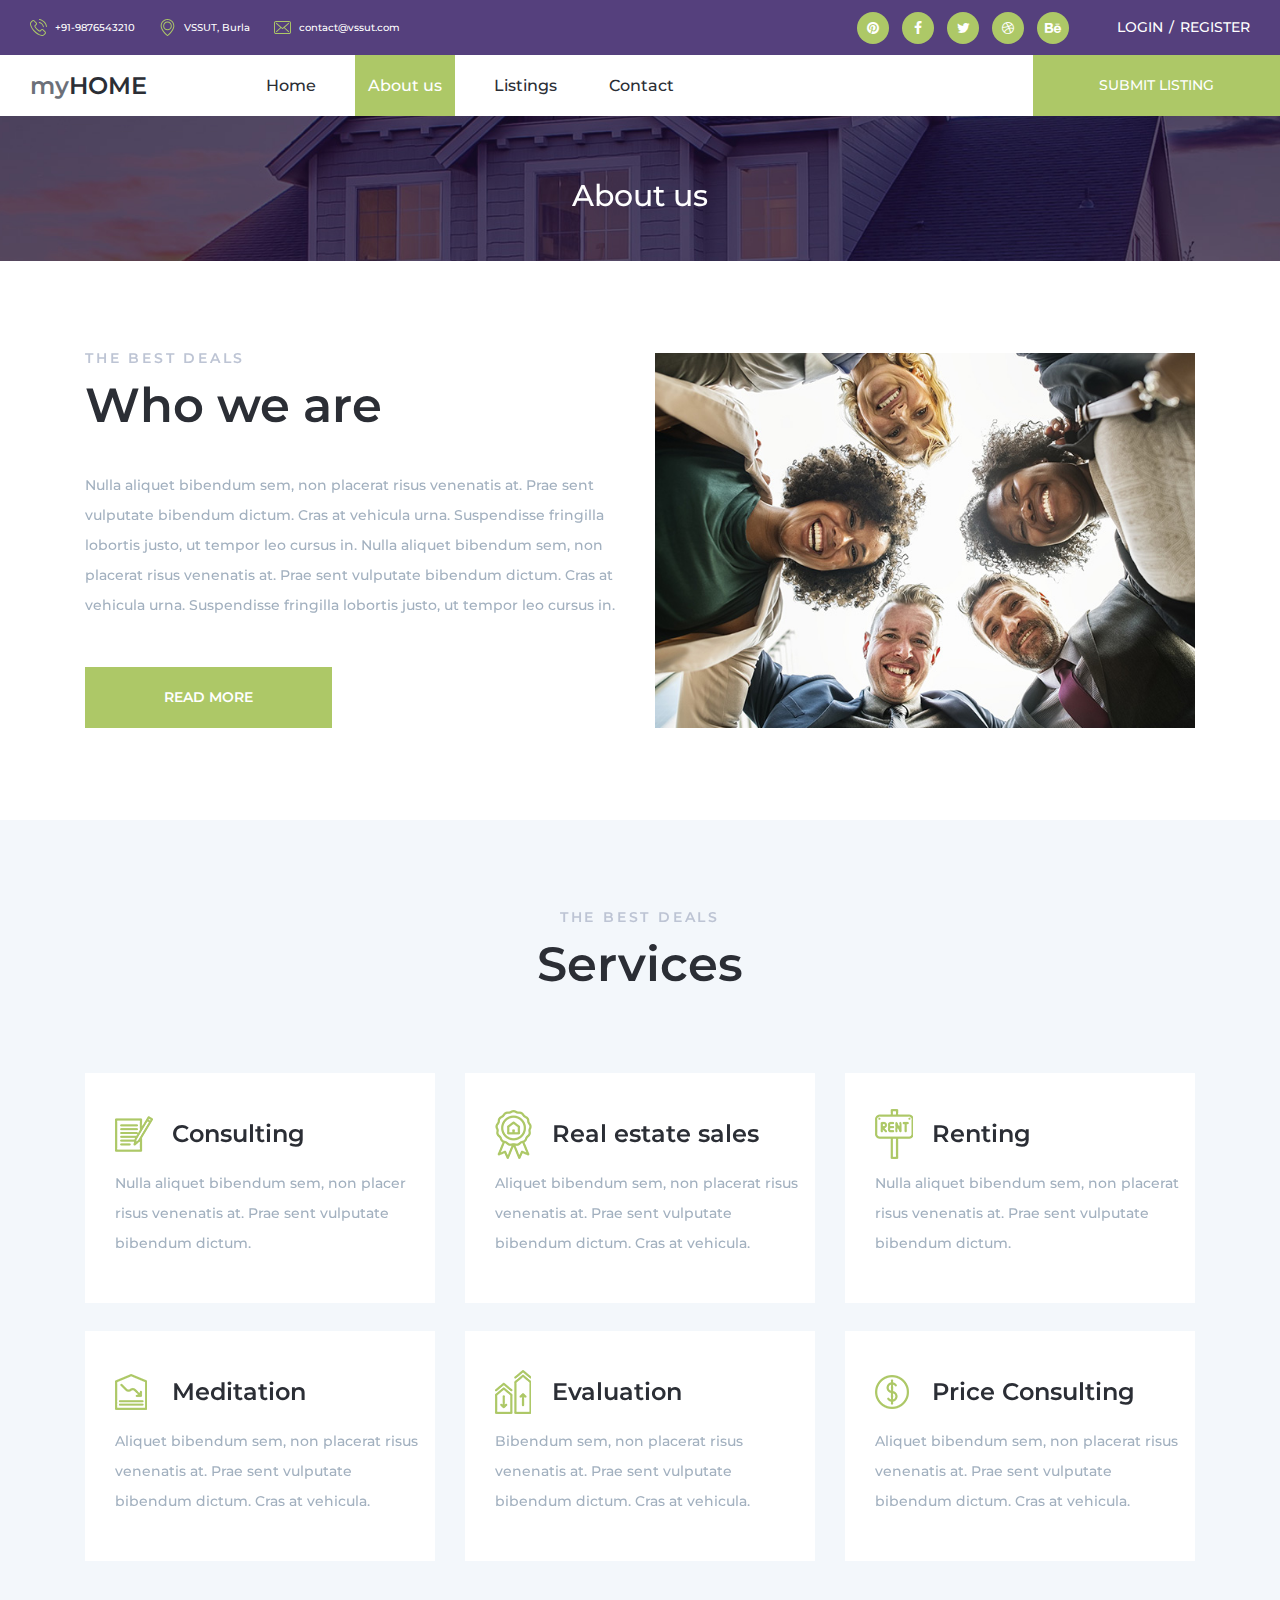
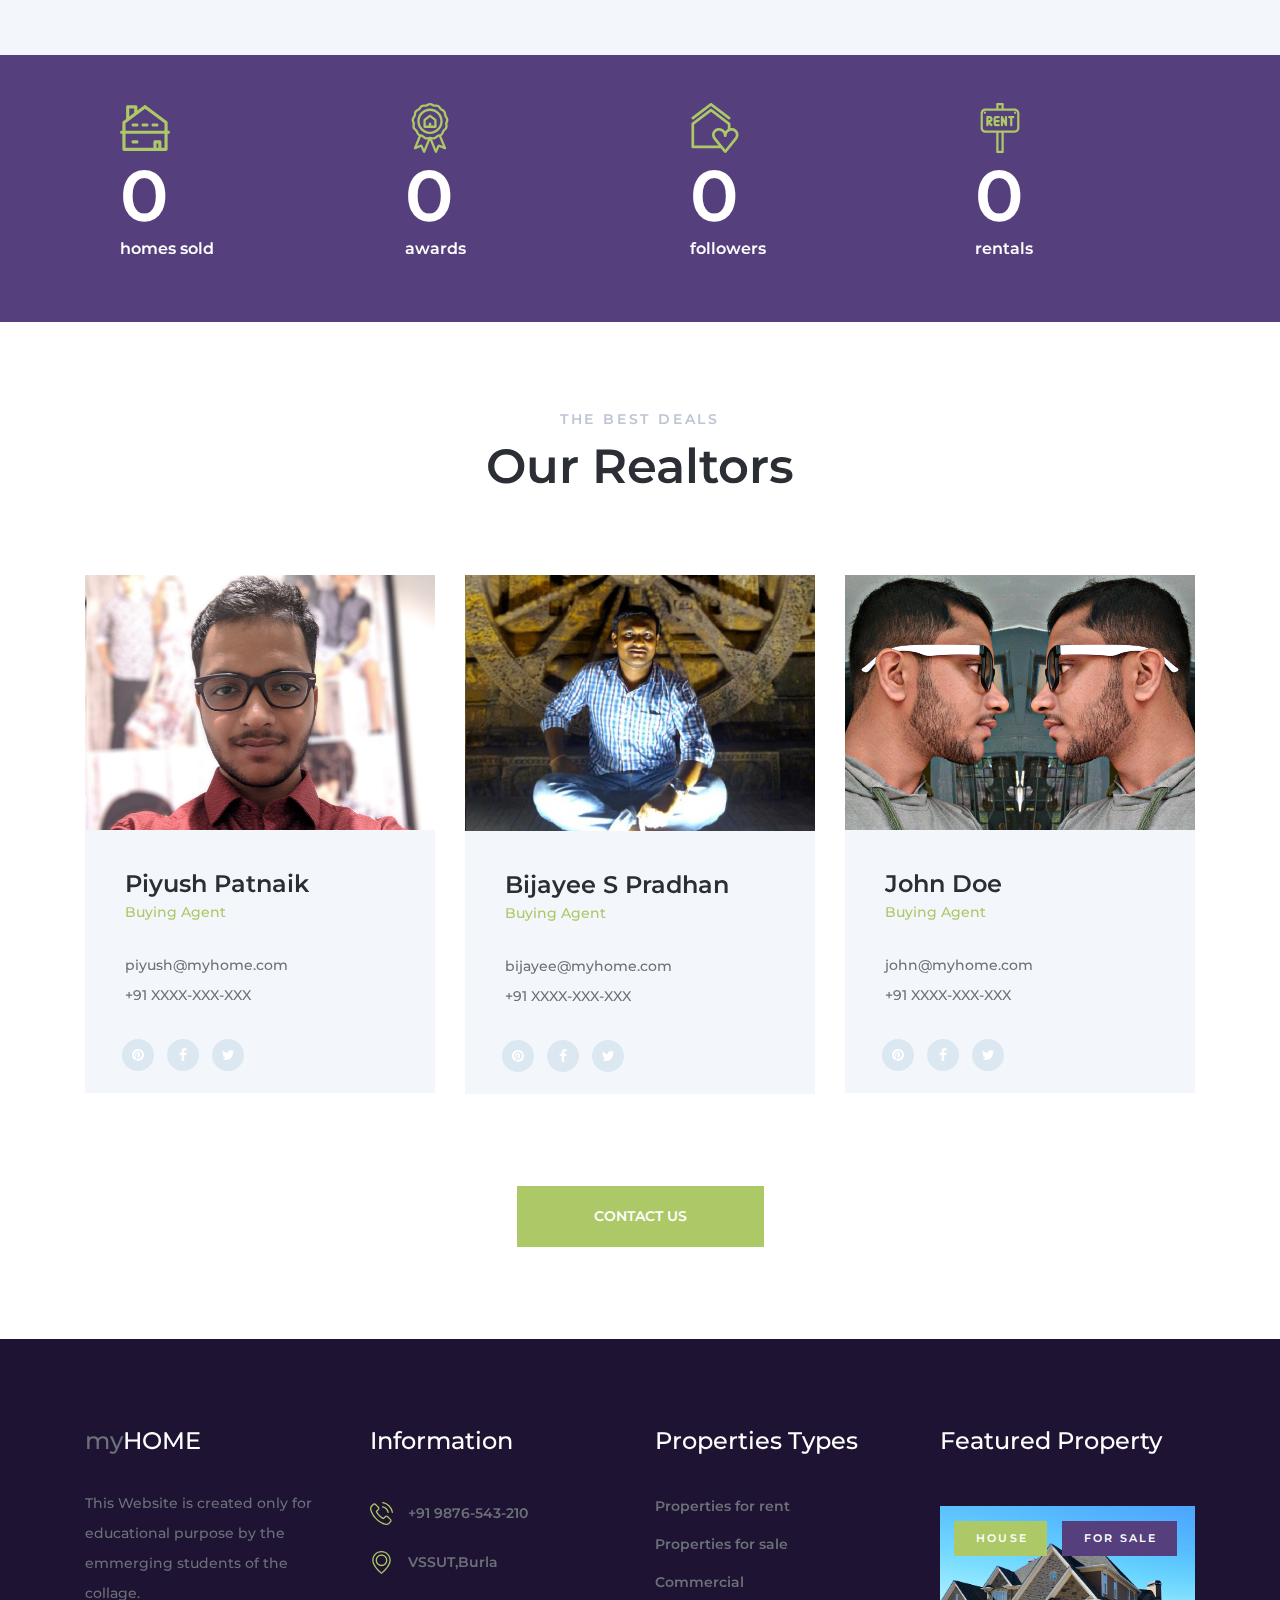
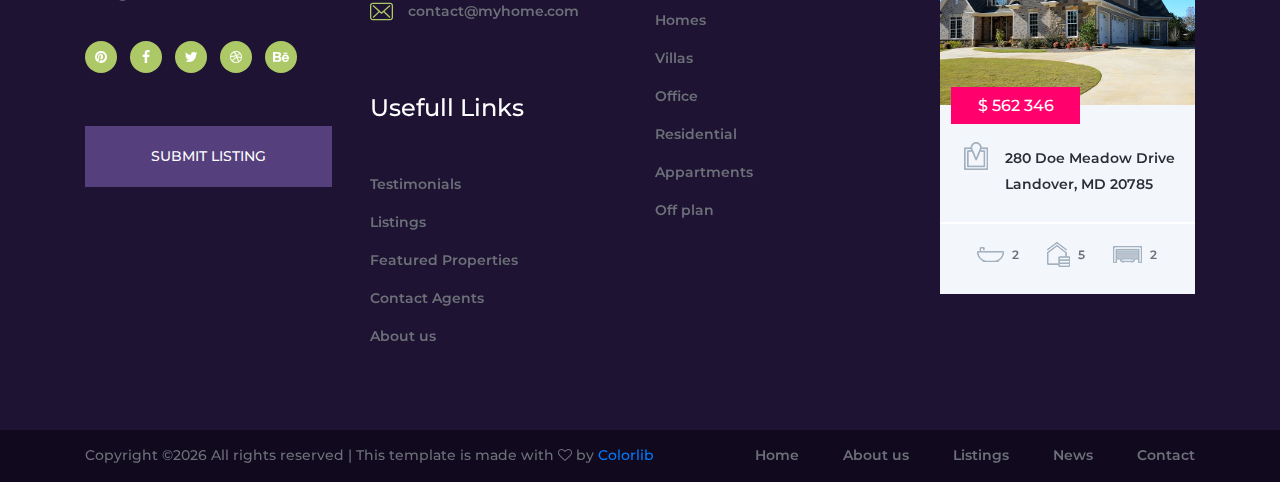
==== about.html @ 85ec7fa3 "Push" ====
<!DOCTYPE html>
<html lang="en">
<head>
<title>About us</title>
<meta charset="utf-8">
<meta http-equiv="X-UA-Compatible" content="IE=edge">
<meta name="description" content="myHOME - real estate template project">
<meta name="viewport" content="width=device-width, initial-scale=1">
<link rel="stylesheet" type="text/css" href="styles/bootstrap-4.1.2/bootstrap.min.css">
<link href="plugins/font-awesome-4.7.0/css/font-awesome.min.css" rel="stylesheet" type="text/css">
<link rel="stylesheet" type="text/css" href="plugins/OwlCarousel2-2.3.4/owl.carousel.css">
<link rel="stylesheet" type="text/css" href="plugins/OwlCarousel2-2.3.4/owl.theme.default.css">
<link rel="stylesheet" type="text/css" href="plugins/OwlCarousel2-2.3.4/animate.css">
<link rel="stylesheet" type="text/css" href="styles/about.css">
<link rel="stylesheet" type="text/css" href="styles/about_responsive.css">
</head>
<body>

<div class="super_container">
	<div class="super_overlay"></div>
	
	<!-- Header -->

	<header class="header">
		
		<!-- Header Bar -->
		<div class="header_bar d-flex flex-row align-items-center justify-content-start">
			<div class="header_list">
				<ul class="d-flex flex-row align-items-center justify-content-start">
					<!-- Phone -->
					<li class="d-flex flex-row align-items-center justify-content-start">
						<div><img src="images/phone-call.svg" alt=""></div>
						<span>+91-9876543210</span>
					</li>
					<!-- Address -->
					<li class="d-flex flex-row align-items-center justify-content-start">
						<div><img src="images/placeholder.svg" alt=""></div>
						<span>VSSUT, Burla</span>
					</li>
					<!-- Email -->
					<li class="d-flex flex-row align-items-center justify-content-start">
						<div><img src="images/envelope.svg" alt=""></div>
						<span>contact@vssut.com</span>
					</li>
				</ul>
			</div>
			<div class="ml-auto d-flex flex-row align-items-center justify-content-start">
				<div class="social">
					<ul class="d-flex flex-row align-items-center justify-content-start">
						<li><a href="#"><i class="fa fa-pinterest" aria-hidden="true"></i></a></li>
						<li><a href="#"><i class="fa fa-facebook" aria-hidden="true"></i></a></li>
						<li><a href="#"><i class="fa fa-twitter" aria-hidden="true"></i></a></li>
						<li><a href="#"><i class="fa fa-dribbble" aria-hidden="true"></i></a></li>
						<li><a href="#"><i class="fa fa-behance" aria-hidden="true"></i></a></li>
					</ul>
				</div>
				<div class="log_reg d-flex flex-row align-items-center justify-content-start">
					<ul class="d-flex flex-row align-items-start justify-content-start">
						<li><a href="#">Login</a></li>
						<li><a href="#">Register</a></li>
					</ul>
				</div>
			</div>
		</div>

		<!-- Header Content -->
		<div class="header_content d-flex flex-row align-items-center justify-content-start">
			<div class="logo"><a href="#">my<span>home</span></a></div>
			<nav class="main_nav">
				<ul class="d-flex flex-row align-items-start justify-content-start">
					<li><a href="index.html">Home</a></li>
					<li class="active"><a href="about.html">About us</a></li>
					<li><a href="listings.html">Listings</a></li>
					<li><a href="contact.html">Contact</a></li>
				</ul>
			</nav>
			<div class="submit ml-auto"><a href="#">submit listing</a></div>
			<div class="hamburger ml-auto"><i class="fa fa-bars" aria-hidden="true"></i></div>
		</div>

	</header>

	<!-- Menu -->

	<div class="menu text-right">
		<div class="menu_close"><i class="fa fa-times" aria-hidden="true"></i></div>
		<div class="menu_log_reg">
			<div class="log_reg d-flex flex-row align-items-center justify-content-end">
				<ul class="d-flex flex-row align-items-start justify-content-start">
					<li><a href="#">Login</a></li>
					<li><a href="#">Register</a></li>
				</ul>
			</div>
			<nav class="menu_nav">
				<ul>
					<li><a href="index.html">Home</a></li>
					<li><a href="about.html">About us</a></li>
					<li><a href="listings.html">Listings</a></li>
					<li><a href="blog.html">News</a></li>
					<li><a href="contact.html">Contact</a></li>
				</ul>
			</nav>
		</div>
	</div>

	<!-- Home -->

	<div class="home">
		<div class="parallax_background parallax-window" data-parallax="scroll" data-image-src="images/about.jpg" data-speed="0.8"></div>
		<div class="container">
			<div class="row">
				<div class="col">
					<div class="home_content text-center">
						<div class="home_title">About us</div>
					</div>
				</div>
			</div>
		</div>
	</div>

	<!-- Intro -->

	<div class="intro">
		<div class="container">
			<div class="row row-eq-height">
				
				<!-- Intro Content -->
				<div class="col-lg-6">
					<div class="intro_content">
						<div class="section_title_container">
							<div class="section_subtitle">the best deals</div>
							<div class="section_title"><h1>Who we are</h1></div>
						</div>
						<div class="intro_text">
							<p>Nulla aliquet bibendum sem, non placerat risus venenatis at. Prae sent vulputate bibendum dictum. Cras at vehicula urna. Suspendisse fringilla lobortis justo, ut tempor leo cursus in. Nulla aliquet bibendum sem, non placerat risus venenatis at. Prae sent vulputate bibendum dictum. Cras at vehicula urna. Suspendisse fringilla lobortis justo, ut tempor leo cursus in.</p>
						</div>
						<div class="button intro_button"><a href="#">read more</a></div>
					</div>
				</div>

				<!-- Intro Image -->
				<div class="col-lg-6 intro_col">
					<div class="intro_image">
						<div class="background_image" style="background-image:url(images/intro.jpg)"></div>
						<img src="images/intro.jpg" alt="">
					</div>
				</div>

			</div>
		</div>
	</div>

	<!-- Services -->

	<div class="services">
		<div class="container">
			<div class="row">
				<div class="col">
					<div class="section_title_container text-center">
						<div class="section_subtitle">the best deals</div>
						<div class="section_title"><h1>Services</h1></div>
					</div>
				</div>
			</div>
			<div class="row services_row">
				
				<!-- Service -->
				<div class="col-xl-4 col-md-6">
					<div class="service">
						<div class="service_title_container d-flex flex-row align-items-center justify-content-start">
							<div class="service_icon d-flex flex-column align-items-start justify-content-center">
								<img src="images/service_1.png" alt="">
							</div>
							<div class="service_title"><h3>Consulting</h3></div>
						</div>
						<div class="service_text">
							<p>Nulla aliquet bibendum sem, non placer risus venenatis at. Prae sent vulputate bibendum dictum.</p>
						</div>
					</div>
				</div>

				<!-- Service -->
				<div class="col-xl-4 col-md-6">
					<div class="service">
						<div class="service_title_container d-flex flex-row align-items-center justify-content-start">
							<div class="service_icon d-flex flex-column align-items-start justify-content-center">
								<img src="images/service_2.png" alt="">
							</div>
							<div class="service_title"><h3>Real estate sales</h3></div>
						</div>
						<div class="service_text">
							<p>Aliquet bibendum sem, non placerat risus venenatis at. Prae sent vulputate bibendum dictum. Cras at vehicula.</p>
						</div>
					</div>
				</div>

				<!-- Service -->
				<div class="col-xl-4 col-md-6">
					<div class="service">
						<div class="service_title_container d-flex flex-row align-items-center justify-content-start">
							<div class="service_icon d-flex flex-column align-items-start justify-content-center">
								<img src="images/service_3.png" alt="">
							</div>
							<div class="service_title"><h3>Renting</h3></div>
						</div>
						<div class="service_text">
							<p>Nulla aliquet bibendum sem, non placerat risus venenatis at. Prae sent vulputate bibendum dictum.</p>
						</div>
					</div>
				</div>

				<!-- Service -->
				<div class="col-xl-4 col-md-6">
					<div class="service">
						<div class="service_title_container d-flex flex-row align-items-center justify-content-start">
							<div class="service_icon d-flex flex-column align-items-start justify-content-center">
								<img src="images/service_4.png" alt="">
							</div>
							<div class="service_title"><h3>Meditation</h3></div>
						</div>
						<div class="service_text">
							<p>Aliquet bibendum sem, non placerat risus venenatis at. Prae sent vulputate bibendum dictum. Cras at vehicula.</p>
						</div>
					</div>
				</div>

				<!-- Service -->
				<div class="col-xl-4 col-md-6">
					<div class="service">
						<div class="service_title_container d-flex flex-row align-items-center justify-content-start">
							<div class="service_icon d-flex flex-column align-items-start justify-content-center">
								<img src="images/service_5.png" alt="">
							</div>
							<div class="service_title"><h3>Evaluation</h3></div>
						</div>
						<div class="service_text">
							<p>Bibendum sem, non placerat risus venenatis at. Prae sent vulputate bibendum dictum. Cras at vehicula.</p>
						</div>
					</div>
				</div>

				<!-- Service -->
				<div class="col-xl-4 col-md-6">
					<div class="service">
						<div class="service_title_container d-flex flex-row align-items-center justify-content-start">
							<div class="service_icon d-flex flex-column align-items-start justify-content-center">
								<img src="images/service_6.png" alt="">
							</div>
							<div class="service_title"><h3>Price Consulting</h3></div>
						</div>
						<div class="service_text">
							<p>Aliquet bibendum sem, non placerat risus venenatis at. Prae sent vulputate bibendum dictum. Cras at vehicula.</p>
						</div>
					</div>
				</div>

			</div>
		</div>
	</div>

	<!-- Milestones -->

	<div class="milestones">
		<div class="container">
			<div class="row">
				
				<!-- Milestone -->
				<div class="col-xl-3 col-md-6 milestone_col">
					<div class="milestone d-flex flex-row align-items-start justify-content-md-center justify-content-start">
						<div class="milestone_content">
							<div class="milestone_icon d-flex flex-column align-items-start justify-content-center"><img src="images/duplex.svg" alt=""></div>
							<div class="milestone_counter" data-end-value="425">0</div>
							<div class="milestone_text">homes sold</div>
						</div>
					</div>
				</div>

				<!-- Milestone -->
				<div class="col-xl-3 col-md-6 milestone_col">
					<div class="milestone d-flex flex-row align-items-start justify-content-md-center justify-content-start">
						<div class="milestone_content">
							<div class="milestone_icon d-flex flex-column align-items-start justify-content-center"><img src="images/prize.svg" alt=""></div>
							<div class="milestone_counter" data-end-value="18">0</div>
							<div class="milestone_text">awards</div>
						</div>
					</div>
				</div>

				<!-- Milestone -->
				<div class="col-xl-3 col-md-6 milestone_col">
					<div class="milestone d-flex flex-row align-items-start justify-content-md-center justify-content-start">
						<div class="milestone_content">
							<div class="milestone_icon d-flex flex-column align-items-start justify-content-center"><img src="images/home.svg" alt=""></div>
							<div class="milestone_counter" data-end-value="25" data-sign-after="k">0</div>
							<div class="milestone_text">followers</div>
						</div>
					</div>
				</div>

				<!-- Milestone -->
				<div class="col-xl-3 col-md-6 milestone_col">
					<div class="milestone d-flex flex-row align-items-start justify-content-md-center justify-content-start">
						<div class="milestone_content">
							<div class="milestone_icon d-flex flex-column align-items-start justify-content-center"><img src="images/rent.svg" alt=""></div>
							<div class="milestone_counter" data-end-value="1265">0</div>
							<div class="milestone_text">rentals</div>
						</div>
					</div>
				</div>

			</div>
		</div>
	</div>

	<!-- Agents -->

	<div class="agents">
		<div class="container">
			<div class="row">
				<div class="col">
					<div class="section_title_container text-center">
						<div class="section_subtitle">the best deals</div>
						<div class="section_title"><h1>Our Realtors</h1></div>
					</div>
				</div>
			</div>
			<div class="row agents_row">
				
				<!-- Agent -->
				<div class="col-lg-4 agent_col">
					<div class="agent">
						<div class="agent_image"><img src="images/realtor_1.jpg" alt=""></div>
						<div class="agent_content">
							<div class="agent_name"><a href="#">Piyush Patnaik</a></div>
							<div class="agent_title">Buying Agent</div>
							<div class="agent_list">
								<ul>
									<li>piyush@myhome.com</li>
									<li>+91 XXXX-XXX-XXX</li>
								</ul>
							</div>
							<div class="social">
								<ul class="d-flex flex-row align-items-center justify-content-start">
									<li><a href="#"><i class="fa fa-pinterest" aria-hidden="true"></i></a></li>
									<li><a href="#"><i class="fa fa-facebook" aria-hidden="true"></i></a></li>
									<li><a href="#"><i class="fa fa-twitter" aria-hidden="true"></i></a></li>
								</ul>
							</div>
						</div>
					</div>
				</div>

				<!-- Agent -->
				<div class="col-lg-4 agent_col">
					<div class="agent">
						<div class="agent_image"><img src="images/realtor_2.jfif" alt=""></div>
						<div class="agent_content">
							<div class="agent_name"><a href="#">Bijayee S Pradhan</a></div>
							<div class="agent_title">Buying Agent</div>
							<div class="agent_list">
								<ul>
									<li>bijayee@myhome.com</li>
									<li>+91 XXXX-XXX-XXX</li>
								</ul>
							</div>
							<div class="social">
								<ul class="d-flex flex-row align-items-center justify-content-start">
									<li><a href="#"><i class="fa fa-pinterest" aria-hidden="true"></i></a></li>
									<li><a href="#"><i class="fa fa-facebook" aria-hidden="true"></i></a></li>
									<li><a href="#"><i class="fa fa-twitter" aria-hidden="true"></i></a></li>
								</ul>
							</div>
						</div>
					</div>
				</div>

				<!-- Agent -->
				<div class="col-lg-4 agent_col">
					<div class="agent">
						<div class="agent_image"><img src="images/realtor_3.png" alt=""></div>
						<div class="agent_content">
							<div class="agent_name"><a href="#">John Doe</a></div>
							<div class="agent_title">Buying Agent</div>
							<div class="agent_list">
								<ul>
									<li>john@myhome.com</li>
									<li>+91 XXXX-XXX-XXX</li>
								</ul>
							</div>
							<div class="social">
								<ul class="d-flex flex-row align-items-center justify-content-start">
									<li><a href="#"><i class="fa fa-pinterest" aria-hidden="true"></i></a></li>
									<li><a href="#"><i class="fa fa-facebook" aria-hidden="true"></i></a></li>
									<li><a href="#"><i class="fa fa-twitter" aria-hidden="true"></i></a></li>
								</ul>
							</div>
						</div>
					</div>
				</div>

			</div>
			<div class="row contact_row">
				<div class="col">
					<div class="button ml-auto mr-auto"><a href="#">contact us</a></div>
				</div>
			</div>
		</div>
	</div>

	<!-- Footer -->

	<footer class="footer">
		<div class="footer_content">
			<div class="container">
				<div class="row">
					
					<!-- Footer Column -->
					<div class="col-xl-3 col-lg-6 footer_col">
						<div class="footer_about">
							<div class="footer_logo"><a href="#">my<span>home</span></a></div>
							<div class="footer_text">
								<p>This Website is created only for educational purpose by the emmerging students of the collage.</p>
							</div>
							<div class="social">
								<ul class="d-flex flex-row align-items-center justify-content-start">
									<li><a href="#"><i class="fa fa-pinterest" aria-hidden="true"></i></a></li>
									<li><a href="#"><i class="fa fa-facebook" aria-hidden="true"></i></a></li>
									<li><a href="#"><i class="fa fa-twitter" aria-hidden="true"></i></a></li>
									<li><a href="#"><i class="fa fa-dribbble" aria-hidden="true"></i></a></li>
									<li><a href="#"><i class="fa fa-behance" aria-hidden="true"></i></a></li>
								</ul>
							</div>
							<div class="footer_submit"><a href="#">submit listing</a></div>
						</div>
					</div>

					<!-- Footer Column -->
					<div class="col-xl-3 col-lg-6 footer_col">
						<div class="footer_column">
							<div class="footer_title">Information</div>
							<div class="footer_info">
								<ul>
									<!-- Phone -->
									<li class="d-flex flex-row align-items-center justify-content-start">
										<div><img src="images/phone-call.svg" alt=""></div>
										<span>+91 9876-543-210</span>
									</li>
									<!-- Address -->
									<li class="d-flex flex-row align-items-center justify-content-start">
										<div><img src="images/placeholder.svg" alt=""></div>
										<span>VSSUT,Burla</span>
									</li>
									<!-- Email -->
									<li class="d-flex flex-row align-items-center justify-content-start">
										<div><img src="images/envelope.svg" alt=""></div>
										<span>contact@myhome.com</span>
									</li>
								</ul>
							</div>
							<div class="footer_links usefull_links">
								<div class="footer_title">Usefull Links</div>
								<ul>
									<li><a href="#">Testimonials</a></li>
									<li><a href="#">Listings</a></li>
									<li><a href="#">Featured Properties</a></li>
									<li><a href="#">Contact Agents</a></li>
									<li><a href="#">About us</a></li>
								</ul>
							</div>
						</div>
					</div>

					<!-- Footer Column -->
					<div class="col-xl-3 col-lg-6 footer_col">
						<div class="footer_links">
							<div class="footer_title">Properties Types</div>
							<ul>
								<li><a href="#">Properties for rent</a></li>
								<li><a href="#">Properties for sale</a></li>
								<li><a href="#">Commercial</a></li>
								<li><a href="#">Homes</a></li>
								<li><a href="#">Villas</a></li>
								<li><a href="#">Office</a></li>
								<li><a href="#">Residential</a></li>
								<li><a href="#">Appartments</a></li>
								<li><a href="#">Off plan</a></li>
							</ul>
						</div>
					</div>

					<!-- Footer Column -->
					<div class="col-xl-3 col-lg-6 footer_col">
						<div class="footer_title">Featured Property</div>
						<div class="listing_small">
							<div class="listing_small_image">
								<div>
									<img src="images/listing_1.jpg" alt="">
								</div>
								<div class="listing_small_tags d-flex flex-row align-items-start justify-content-start flex-wrap">
									<div class="listing_small_tag tag_house"><a href="listings.html">house</a></div>
									<div class="listing_small_tag tag_sale"><a href="listings.html">for sale</a></div>
								</div>
								<div class="listing_small_price">$ 562 346</div>
							</div>
							<div class="listing_small_content">
								<div class="listing_small_location d-flex flex-row align-items-start justify-content-start">
									<img src="images/icon_1.png" alt="">
									<a href="single.html">280 Doe Meadow Drive Landover, MD 20785</a>
								</div>
								<div class="listing_small_info">
									<ul class="d-flex flex-row align-items-center justify-content-start flex-wrap">
										<li class="d-flex flex-row align-items-center justify-content-start">
											<img src="images/icon_3.png" alt="">
											<span>2</span>
										</li>
										<li class="d-flex flex-row align-items-center justify-content-start">
											<img src="images/icon_4.png" alt="">
											<span>5</span>
										</li>
										<li class="d-flex flex-row align-items-center justify-content-start">
											<img src="images/icon_5.png" alt="">
											<span>2</span>
										</li>
									</ul>
								</div>
							</div>
						</div>
					</div>

				</div>
			</div>
		</div>
		<div class="footer_bar">
			<div class="container">
				<div class="row">
					<div class="col">
						<div class="footer_bar_content d-flex flex-md-row flex-column align-items-md-center align-items-start justify-content-start">
							<div class="copyright order-md-1 order-2"><!-- Link back to Colorlib can't be removed. Template is licensed under CC BY 3.0. -->
Copyright &copy;<script>document.write(new Date().getFullYear());</script> All rights reserved | This template is made with <i class="fa fa-heart-o" aria-hidden="true"></i> by <a href="https://colorlib.com" target="_blank">Colorlib</a>
<!-- Link back to Colorlib can't be removed. Template is licensed under CC BY 3.0. --></div>
							<nav class="footer_nav order-md-2 order-1 ml-md-auto">
								<ul class="d-flex flex-md-row flex-column align-items-md-center align-items-start justify-content-start">
									<li><a href="index.html">Home</a></li>
									<li><a href="about.html">About us</a></li>
									<li><a href="listings.html">Listings</a></li>
									<li><a href="blog.html">News</a></li>
									<li><a href="contact.html">Contact</a></li>
								</ul>
							</nav>
						</div>
					</div>
				</div>
			</div>
		</div>
	</footer>
</div>

<script src="js/jquery-3.3.1.min.js"></script>
<script src="styles/bootstrap-4.1.2/popper.js"></script>
<script src="styles/bootstrap-4.1.2/bootstrap.min.js"></script>
<script src="plugins/greensock/TweenMax.min.js"></script>
<script src="plugins/greensock/TimelineMax.min.js"></script>
<script src="plugins/scrollmagic/ScrollMagic.min.js"></script>
<script src="plugins/greensock/animation.gsap.min.js"></script>
<script src="plugins/greensock/ScrollToPlugin.min.js"></script>
<script src="plugins/OwlCarousel2-2.3.4/owl.carousel.js"></script>
<script src="plugins/easing/easing.js"></script>
<script src="plugins/progressbar/progressbar.min.js"></script>
<script src="plugins/parallax-js-master/parallax.min.js"></script>
<script src="js/about.js"></script>
</body>
</html>
---- styles/about.css ----
@charset "utf-8";
/* CSS Document */

/******************************

[Table of Contents]

1. Fonts
2. Body and some general stuff
3. Header
4. Menu
5. Home
6. Intro
7. Services
8. Milestones
9. Agents
10. Footer


******************************/

/***********
1. Fonts
***********/

@import url('https://fonts.googleapis.com/css?family=Montserrat:300,400,500,600,700,800,900');

/*********************************
2. Body and some general stuff
*********************************/

*
{
	margin: 0;
	padding: 0;
	-webkit-font-smoothing: antialiased;
	-webkit-text-shadow: rgba(0,0,0,.01) 0 0 1px;
	text-shadow: rgba(0,0,0,.01) 0 0 1px;
}
body
{
	font-family: 'Montserrat', sans-serif;
	font-size: 14px;
	font-weight: 400;
	background: #FFFFFF;
	color: #2b2e35;
}
div
{
	display: block;
	position: relative;
	-webkit-box-sizing: border-box;
    -moz-box-sizing: border-box;
    box-sizing: border-box;
}
ul
{
	list-style: none;
	margin-bottom: 0px;
}
p
{
	font-family: 'Montserrat', sans-serif;
	font-size: 14px;
	line-height: 2.1435;
	font-weight: 500;
	color: #a2b0bf;
	-webkit-font-smoothing: antialiased;
	-webkit-text-shadow: rgba(0,0,0,.01) 0 0 1px;
	text-shadow: rgba(0,0,0,.01) 0 0 1px;
}
p a
{
	display: inline;
	position: relative;
	color: inherit;
	border-bottom: solid 1px #ffa07f;
	-webkit-transition: all 200ms ease;
	-moz-transition: all 200ms ease;
	-ms-transition: all 200ms ease;
	-o-transition: all 200ms ease;
	transition: all 200ms ease;
}
p:last-of-type
{
	margin-bottom: 0;
}
a
{
	-webkit-transition: all 200ms ease;
	-moz-transition: all 200ms ease;
	-ms-transition: all 200ms ease;
	-o-transition: all 200ms ease;
	transition: all 200ms ease;
}
a, a:hover, a:visited, a:active, a:link
{
	text-decoration: none;
	-webkit-font-smoothing: antialiased;
	-webkit-text-shadow: rgba(0,0,0,.01) 0 0 1px;
	text-shadow: rgba(0,0,0,.01) 0 0 1px;
}
p a:active
{
	position: relative;
	color: #FF6347;
}
p a:hover
{
	color: #FFFFFF;
	background: #ffa07f;
}
p a:hover::after
{
	opacity: 0.2;
}
::selection
{
	background: #adc867;
	color: #ffffff;
}
p::selection
{
	
}
h1{font-size: 48px;}
h2{font-size: 36px;}
h3{font-size: 24px;}
h4{font-size: 18px;}
h5{font-size: 14px;}
h1, h2, h3, h4, h5, h6
{
	font-family: 'Montserrat', sans-serif;
	-webkit-font-smoothing: antialiased;
	-webkit-text-shadow: rgba(0,0,0,.01) 0 0 1px;
	text-shadow: rgba(0,0,0,.01) 0 0 1px;
	line-height: 1.2;
	color: #2b2e35;
	font-weight: 600;
	margin-bottom: 0;
}
h1::selection, 
h2::selection, 
h3::selection, 
h4::selection, 
h5::selection, 
h6::selection
{
	
}
img
{
	max-width: 100%;
}
button:active
{
	outline: none;
}
.form-control
{
	color: #db5246;
}
section
{
	display: block;
	position: relative;
	box-sizing: border-box;
}
.clear
{
	clear: both;
}
.clearfix::before, .clearfix::after
{
	content: "";
	display: table;
}
.clearfix::after
{
	clear: both;
}
.clearfix
{
	zoom: 1;
}
.float_left
{
	float: left;
}
.float_right
{
	float: right;
}
.trans_200
{
	-webkit-transition: all 200ms ease;
	-moz-transition: all 200ms ease;
	-ms-transition: all 200ms ease;
	-o-transition: all 200ms ease;
	transition: all 200ms ease;
}
.trans_300
{
	-webkit-transition: all 300ms ease;
	-moz-transition: all 300ms ease;
	-ms-transition: all 300ms ease;
	-o-transition: all 300ms ease;
	transition: all 300ms ease;
}
.trans_400
{
	-webkit-transition: all 400ms ease;
	-moz-transition: all 400ms ease;
	-ms-transition: all 400ms ease;
	-o-transition: all 400ms ease;
	transition: all 400ms ease;
}
.trans_500
{
	-webkit-transition: all 500ms ease;
	-moz-transition: all 500ms ease;
	-ms-transition: all 500ms ease;
	-o-transition: all 500ms ease;
	transition: all 500ms ease;
}
.fill_height
{
	height: 100%;
}
.super_container
{
	width: 100%;
	overflow: hidden;
}
.prlx_parent
{
	overflow: hidden;
}
.prlx
{
	height: 130% !important;
}
.parallax-window
{
    min-height: 400px;
    background: transparent;
}
.parallax_background
{
	position: absolute;
	top: 0;
	left: 0;
	width: 100%;
	height: 100%;
}
.background_image
{
	position: absolute;
	top: 0;
	left: 0;
	width: 100%;
	height: 100%;
	background-repeat: no-repeat;
	background-size: cover;
	background-position: center center;
}
.nopadding
{
	padding: 0px !important;
}
.owl-carousel,
.owl-carousel .owl-stage-outer,
.owl-carousel .owl-stage,
.owl-carousel .owl-item
{
	height: 100%;
}
.slide
{
	height: 100%;
}
.section_subtitle
{
	font-size: 14px;
	font-weight: 600;
	color: #bdc4d4;
	letter-spacing: 0.2em;
	text-transform: uppercase;
	line-height: 0.75;
}
.section_title
{
	margin-top: 13px;
}
.section_title h1
{
	font-weight: 600;
}
.super_overlay
{
	position: fixed;
	top: 0;
	left: 0;
	width: 100vw;
	height: 100vw;
	background: rgba(255,255,255,0.8);
	z-index: 101;
	opacity: 0;
	visibility: hidden;
	-webkit-transition: all 400ms ease;
	-moz-transition: all 400ms ease;
	-ms-transition: all 400ms ease;
	-o-transition: all 400ms ease;
	transition: all 400ms ease;
}
.super_overlay.active
{
	opacity: 1;
	visibility: visible;
}
.button
{
	width: 247px;
	height: 61px;
	background: #adc867;
	text-align: center;
	-webkit-transition: all 200ms ease;
	-moz-transition: all 200ms ease;
	-ms-transition: all 200ms ease;
	-o-transition: all 200ms ease;
	transition: all 200ms ease;
}
.button:hover
{
	background: #1e1332;
}
.button a
{
	display: block;
	height: 100%;
	line-height: 61px;
	font-size: 14px;
	font-weight: 600;
	color: #ffffff;
	text-transform: uppercase;
}

/*********************************
3. Header
*********************************/

.header
{
	position: fixed;
	top: 0;
	left: 0;
	width: 100%;
	background: #ffffff;
	z-index: 100;
	-webkit-transition: all 600ms ease;
	-moz-transition: all 600ms ease;
	-ms-transition: all 600ms ease;
	-o-transition: all 600ms ease;
	transition: all 600ms ease;
}
.header.scrolled
{
	top: -55px;
	box-shadow: 0px 15px 25px rgba(0,0,0,0.085);
}
.header_bar
{
	width: 100%;
	height: 55px;
	background: #55407d;
	padding-left: 64px;
	padding-right: 62px;
}
.header_list ul li:not(:last-of-type)
{
	margin-right: 49px;
}
.header_list ul li > div
{
	width: 23px;
	height: 23px;
}
.header_list ul li > div > img
{
	max-height: 100%;
	max-width: 100%;
	vertical-align: unset;
}
.header_list ul li span
{
	font-size: 14px;
	font-weight: 500;
	color: #ffffff;
	margin-left: 13px;
}
.social ul li
{
	width: 32px;
	height: 32px;
	border-radius: 50%;
	background: #adc867;
	text-align: center;
	-webkit-transition: all 200ms ease;
	-moz-transition: all 200ms ease;
	-ms-transition: all 200ms ease;
	-o-transition: all 200ms ease;
	transition: all 200ms ease;
}
.social ul li:not(:last-of-type)
{
	margin-right: 13px;
}
.social ul li a
{
	display: block;
	height: 100%;
	line-height: 32px;
}
.social ul li a i
{
	font-size: 14px;
	color: #ffffff;
	-webkit-transition: all 200ms ease;
	-moz-transition: all 200ms ease;
	-ms-transition: all 200ms ease;
	-o-transition: all 200ms ease;
	transition: all 200ms ease;
}
.social ul li:hover
{
	box-shadow: 0px 5px 10px rgba(173,200,103,0.2);
	-webkit-transform: scale(1.1);
	-moz-transform: scale(1.1);
	-ms-transform: scale(1.1);
	-o-transform: scale(1.1);
	transform: scale(1.1);
}
.log_reg
{
	margin-left: 48px;
}
.log_reg ul li
{
	position: relative;
}
.log_reg ul li:not(:last-of-type)::after
{
	display: inline-block;
	content: '/';
	font-size: 14px;
	font-weight: 500;
	color: #ffffff;
	margin-left: 6px;
	margin-right: 6px;
}
.log_reg ul li a
{
	font-size: 14px;
	font-weight: 500;
	color: #ffffff;
	text-transform: uppercase;
}
.log_reg ul li a:hover
{
	color: #adc867;
}
.header_content
{
	width: 100%;
	height: 61px;
	background: #ffffff;
	padding-left: 64px;
}
.logo
{

}
.logo a
{
	font-size: 24px;
	color: #6c7079;
	font-weight: 600;
}
.logo a span
{
	text-transform: uppercase;
	color: #2b2e35;
}
.main_nav
{
	height: 100%;
	margin-left: 133px;
}
.main_nav ul
{
	height: 100%;
}
.main_nav ul li
{
	position: relative;
	height: 100%;
	-webkit-transition: all 200ms ease;
	-moz-transition: all 200ms ease;
	-ms-transition: all 200ms ease;
	-o-transition: all 200ms ease;
	transition: all 200ms ease;
}
.main_nav ul li:not(:last-of-type)
{
	margin-right: 26px;
}
.main_nav ul li.active,
.main_nav ul li:hover
{
	background: #adc867;
}
.main_nav ul li a
{
	display: block;
	height: 100%;
	line-height: 61px;
	padding-left: 13px;
	padding-right: 13px;
	font-size: 16px;
	font-weight: 500;
	color: #2b2e35;
}
.main_nav ul li.active a
{
	color: #ffffff;
}
.main_nav ul li a:hover
{
	color: #ffffff;
}
.submit
{
	width: 247px;
	background: #adc867;
	height: 100%;
	text-align: center;
}
.submit a
{
	display: block;
	height: 100%;
	line-height: 61px;
	font-size: 14px;
	font-weight: 500;
	color: #ffffff;
	text-transform: uppercase;
}
.hamburger
{
	display: none;
	cursor: pointer;
}
.hamburger i
{
	font-size: 24px;
	color: #2b2e35;
	-webkit-transition: all 200ms ease;
	-moz-transition: all 200ms ease;
	-ms-transition: all 200ms ease;
	-o-transition: all 200ms ease;
	transition: all 200ms ease;
}
.hamburger:hover i
{
	color: #adc867;
}

/*********************************
4. Menu
*********************************/

.menu
{
	position: fixed;
	top: 0;
	right: -370px;
	width: 370px;
	height: 100vh;
	z-index: 102;
	background: #ffffff;
	padding-right: 30px;
	padding-top: 100px;
	-webkit-transition: all 400ms ease;
	-moz-transition: all 400ms ease;
	-ms-transition: all 400ms ease;
	-o-transition: all 400ms ease;
	transition: all 400ms ease;
}
.menu.active
{
	right: 0;
}
.menu_close
{
	position: absolute;
	top: 30px;
	right: 25px;
	padding: 5px;
	cursor: pointer;
}
.menu_close i
{
	font-size: 20px;
	color: #2b2e35;
	-webkit-transition: all 200ms ease;
	-moz-transition: all 200ms ease;
	-ms-transition: all 200ms ease;
	-o-transition: all 200ms ease;
	transition: all 200ms ease;
}
.menu_close:hover i
{
	color: #adc867;
}
.menu_log_reg
{
	display: inline-block;
}
.menu .log_reg
{
	border-bottom: solid 1px rgba(0,0,0,0.15);
}
.menu .log_reg ul li a
{
	color: #2b2e35;
	font-weight: 600;
}
.menu .log_reg ul li a:hover
{
	color: #adc867;
}
.menu .log_reg ul li:not(:last-of-type)::after
{
	color: #2b2e35;
	font-weight: 600;
}
.menu_nav
{
	margin-top: 42px;
}
.menu_nav ul li:not(:last-of-type)
{
	margin-bottom: 2px;
}
.menu_nav ul li a
{
	font-size: 28px;
	color: #2b2e35;
	font-weight: 600;
}
.menu_nav ul li a:hover
{
	color: #adc867;
}

/*********************************
5. Home
*********************************/

.home
{
	height: 261px;
}
.home_content
{
	padding-top: 173px;
}
.home_title
{
	font-size: 30px;
	font-weight: 500;
	color: #ffffff;
}

/*********************************
6. Intro
*********************************/

.intro
{
	background: #ffffff;
	padding-top: 92px;
	padding-bottom: 92px;
}
.intro_text
{
	margin-top: 36px;
}
.intro_button
{
	margin-top: 47px;
}
.intro_image
{
	height: 100%;
}
.intro_image > img
{
	display: none;
}

/*********************************
7. Services
*********************************/

.services
{
	padding-top: 92px;
	padding-bottom: 66px;
	background: #f3f7fb;
}
.services_row
{
	margin-top: 80px;
}
.service
{
	background: #ffffff;
	padding-top: 36px;
	padding-left: 30px;
	padding-right: 15px;
	padding-bottom: 45px;
	margin-bottom: 28px;
	-webkit-transition: all 200ms ease;
	-moz-transition: all 200ms ease;
	-ms-transition: all 200ms ease;
	-o-transition: all 200ms ease;
	transition: all 200ms ease;
}
.service::after
{
	display: block;
	position: absolute;
	top: 0;
	left: 0;
	width: 100%;
	height: 100%;
	content: '';
	border: solid 2px #adc867;
	visibility: hidden;
	opacity: 0;
	pointer-events: none;
	-webkit-transition: all 200ms ease;
	-moz-transition: all 200ms ease;
	-ms-transition: all 200ms ease;
	-o-transition: all 200ms ease;
	transition: all 200ms ease;
}
.service:hover::after
{
	visibility: visible;
	opacity: 1;
}
.service:hover
{
	box-shadow: 0px 14px 35px rgba(0,0,0,0.23);
}
.service_icon
{
	width: 38px;
	height: 50px;
}
.service_icon img
{
	max-height: 100%;
}
.service_title
{
	padding-left: 19px;
}
.service_text
{
	margin-top: 9px;
}

/*********************************
8. Milestones
*********************************/

.milestones
{
	padding-top: 41px;
	padding-bottom: 26px;
	background: #55407d;
}
.milestone_col
{
	margin-bottom: 35px;
}
.milestone_icon
{
	width: 50px;
	height: 63px;
}
.milestone_icon svg
{
	max-width: 100%	
	max-height: 100%;
}
.milestone_counter
{
	width: 186px;
	font-size: 72px;
	font-weight: 600;
	color: #ffffff;
	line-height: 0.75;
	margin-top: 9px;
}
.milestone_text
{
	font-size: 16px;
	font-weight: 600;
	color: #ffffff;
	margin-top: 15px;
}

/*********************************
9. Agents
*********************************/

.agents
{
	background: #ffffff;
	padding-top: 92px;
	padding-bottom: 92px;
}
.agents_row
{
	margin-top: 80px;
}
.agent_col
{
	margin-bottom: 30px;
}
.agent
{
	background: #f3f7fb;
}
.agent_content
{
	padding-left: 40px;
	padding-top: 36px;
	padding-right: 40px;
	padding-bottom: 22px;
}
.agent_name
{

}
.agent_name a
{
	font-size: 24px;
	font-weight: 600;
	color: #2b2e35;
}
.agent_name a:hover
{
	color: #adc867;
}
.agent_title
{
	font-size: 14px;
	font-weight: 500;
	color: #adc867;
	margin-top: 0px;
}
.agent_list
{
	margin-top: 32px;
}
.agent_list ul li:not(:last-of-type)
{
	margin-bottom: 9px;
}
.agent_list ul li
{
	font-size: 14px;
	font-weight: 500;
	color: #6c7079;
}
.agent .social
{
	margin-top: 33px;
	margin-left: -3px;
}
.agent .social ul li
{
	background: #dbe7f1;
}
.agent .social ul li:hover
{
	background: #adc867;
	transform: none;
	box-shadow: none;
}
.contact_row
{
	margin-top: 62px;
}

/*********************************
10. Footer
*********************************/

.footer
{
	
}
.footer_content
{
	padding-top: 88px;
	padding-bottom: 83px;
	background: #1e1332;
}
.footer_logo a
{
	font-size: 24px;
	font-weight: 500;
	color: #6c7079;
	line-height: 1.2;
}
.footer_logo a span
{
	text-transform: uppercase;
	color: #ffffff;
}
.footer_text
{
	margin-top: 32px;
}
.footer_text p
{
	color: #6c7079;
}
.footer .social
{
	margin-top: 33px;
}
.footer_submit
{
	max-width: 247px;
	height: 61px;
	background: #55407d;
	text-align: center;
	margin-top: 53px;
	-webkit-transition: all 200ms ease;
	-moz-transition: all 200ms ease;
	-ms-transition: all 200ms ease;
	-o-transition: all 200ms ease;
	transition: all 200ms ease;
}
.footer_submit:hover
{
	background: #adc867;
}
.footer_submit a
{
	display: block;
	height: 100%;
	line-height: 61px;
	font-size: 14px;
	font-weight: 500;
	color: #ffffff;
	text-transform: uppercase;
}
.footer_title
{
	font-size: 24px;
	font-weight: 500;
	color: #ffffff;
	line-height: 1.2;
}
.footer_info
{
	margin-top: 46px;
}
.footer_info ul li:not(:last-of-type)
{
	margin-bottom: 26px;
}
.footer_info ul li div
{
	width: 23px;
	height: 23px;
}
.footer_info ul li div img
{
	max-height: 100%;
}
.footer_info ul li span
{
	font-size: 14px;
	font-weight: 600;
	color: #6c7079;
	padding-left: 15px;
}
.usefull_links
{
	margin-top: 71px;
}
.usefull_links ul
{
	margin-top: 51px !important;
}
.footer_links ul
{
	margin-top: 40px;
}
.footer_links ul li:not(:last-of-type)
{
	margin-bottom: 17px;
}
.footer_links ul li a
{
	font-size: 14px;
	font-weight: 600;
	color: #6c7079;
}
.footer_links ul li a:hover
{
	color: #adc867;
}
.listing_small
{
	margin-top: 50px;
	background: #ffffff;
}
.listing_small_image
{
	z-index: 1;
}
.listing_small_image > div:first-of-type
{
	overflow: hidden;
}
.listing_small_image > div:first-of-type img
{
	-webkit-transition: all 1600ms ease;
	-moz-transition: all 1600ms ease;
	-ms-transition: all 1600ms ease;
	-o-transition: all 1600ms ease;
	transition: all 1600ms ease;
}
.listing_small_image:hover > div:first-of-type img
{
	-webkit-transform: scale(1.2);
	-moz-transform: scale(1.2);
	-ms-transform: scale(1.2);
	-o-transform: scale(1.2);
	transform: scale(1.2);
}
.listing_small_tags
{
	position: absolute;
	top: 15px;
	left: 14px;
}
.listing_small_tag
{
	height: 35px;
	text-align: center;
	margin-bottom: 10px;
}
.listing_small_tag:not(:last-child)
{
	margin-right: 15px;
}
.listing_small_tag a
{
	display: block;
	height: 100%;
	font-size: 11px;
	font-weight: 600;
	color: #ffffff;
	text-transform: uppercase;
	padding-left: 22px;
	padding-right: 19px;
	line-height: 35px;
	letter-spacing: 0.2em;
}
.tag_house
{
	background: #adc867;
}
.tag_sale
{
	background: #55407d;
}
.tag_rent
{
	background: #588dfb;
}
.listing_small_price
{
	position: absolute;
	left: 11px;
	bottom: -19px;
	display: inline-block;
	height: 37px;
	padding-left: 27px;
	padding-right: 26px;
	background: #ff006c;
	line-height: 37px;
	font-size: 16px;
	font-weight: 500;
	color: #ffffff;
}
.listing_small_location
{
	padding-left: 24px !important;
	padding-top: 40px;
	padding-bottom: 25px;
	padding-right: 20px;
	background: #f3f7fb;
	margin-top: 0 !important;
}
.listing_small_location > img
{
	margin-top: -3px;
}
.listing_small_location a
{
	max-width: 230px;
	margin-left: 17px;
	font-size: 14px;
	font-weight: 600;
	color: #2b2e35;
	line-height: 1.875;
}
.listing_small_location a:hover
{
	color: #adc867;
}
.listing_small_info
{
	background: #f3f7fb;
	padding-left: 37px;
	padding-right: 15px;
	padding-top: 18px;
	padding-bottom: 17px;
	margin-top: 2px;
}
.listing_small_info ul li
{
	margin-bottom: 10px;
}
.listing_small_info ul li:not(:last-of-type)
{
	margin-right: 28px;
}
.listing_small_info ul li span
{
	margin-left: 8px;
	font-size: 12px;
	font-weight: 600;
	color: #6c7079;
}
.footer_bar
{
	background: #110a1f;
}
.footer_bar_content
{
	height: 52px;
}
.copyright
{
	font-size: 14px;
	font-weight: 500;
	color: #6c7079;
}
.footer_nav ul li:not(:last-of-type)
{
	margin-right: 44px;
}
.footer_nav ul li a
{
	font-size: 14px;
	font-weight: 600;
	color: #6c7079;
}
.footer_nav ul li a:hover
{
	color: #adc867;
}
---- styles/about_responsive.css ----
@charset "utf-8";
/* CSS Document */

/******************************

[Table of Contents]

1. 1600px
2. 1440px
3. 1280px
4. 1199px
5. 1024px
6. 991px
7. 959px
8. 880px
9. 768px
10. 767px
11. 539px
12. 479px
13. 400px

******************************/

/************
1. 1600px
************/

@media only screen and (max-width: 1600px)
{
	
}

/************
2. 1440px
************/

@media only screen and (max-width: 1440px)
{
	.header_bar
	{
		padding-left: 30px;
		padding-right: 30px;
	}
	.header_content
	{
		padding-left: 30px;
	}
	.main_nav
	{
		margin-left: 106px;
	}
	.header_list ul li:not(:last-of-type)
	{
		margin-right: 24px;
	}
	.header_list ul li > div
	{
		width: 17px;
		height: 17px;
	}
	.header_list ul li span
	{
		font-size: 10px;
		margin-left: 8px;
	}
}

/************
3. 1380px
************/

@media only screen and (max-width: 1380px)
{
	
}

/************
3. 1280px
************/

@media only screen and (max-width: 1280px)
{
	
}

/************
4. 1199px
************/

@media only screen and (max-width: 1199px)
{
	.main_nav ul li:not(:last-of-type)
	{
		margin-right: 13px;
	}
	.main_nav
	{
		margin-left: 81px;
	}
	.submit
	{
		width: 204px;
	}
	.main_nav ul li a
	{
		font-size: 14px;
	}
	.footer_content
	{
		padding-bottom: 23px;
	}
	.footer_col
	{
		margin-bottom: 60px;
	}
	.footer_listing_location a
	{
		max-width: none;
	}
}

/************
4. 1100px
************/

@media only screen and (max-width: 1100px)
{
	
}

/************
5. 1024px
************/

@media only screen and (max-width: 1024px)
{
	
}

/************
6. 991px
************/

@media only screen and (max-width: 991px)
{
	.header.scrolled
	{
		top: 0;
	}
	.header_bar
	{
		display: none !important;
	}
	.header_content
	{
		padding-right: 30px;
	}
	.main_nav,
	.submit
	{
		display: none;
	}
	.hamburger
	{
		display: block;
	}
	.intro_col
	{
		margin-top: 92px;
	}
	.intro_image > img
	{
		display: inline-block;
	}
	.footer_nav ul li:not(:last-of-type)
	{
		margin-right: 30px;
	}
}

/************
7. 959px
************/

@media only screen and (max-width: 959px)
{
	
}

/************
8. 880px
************/

@media only screen and (max-width: 880px)
{
	
}

/************
9. 768px
************/

@media only screen and (max-width: 768px)
{
	
}

/************
10. 767px
************/

@media only screen and (max-width: 767px)
{
	.milestones
	{
		padding-top: 92px;
		padding-bottom: 45px;
	}
	.milestone_col
	{
		margin-bottom: 60px;
	}
	.milestone_counter
	{
		font-size: 56px;
	}
	.footer_bar_content
	{
		height: auto;
		padding-top: 80px;
		padding-bottom: 20px;
	}
	.footer_nav ul li:not(:last-of-type)
	{
		margin-right: 0;
		margin-bottom: 10px;
	}
	.copyright
	{
		margin-top: 70px;
	}
}

/************
11. 575px
************/

@media only screen and (max-width: 575px)
{
	h1
	{
		font-size: 36px;
	}
	p
	{
		font-size: 13px;
	}
	.button
	{
		width: 165px;
		height: 47px;
	}
	.button a
	{
		font-size: 12px;
		line-height: 47px;
	}
	.home_slider_nav
	{
		display: none;
	}
	.menu_nav ul li a
	{
		font-size: 24px;
	}
	.menu .log_reg ul li a
	{
		font-size: 12px;
	}
	.section_subtitle
	{
		font-size: 12px;
	}
	.header_content
	{
		padding-left: 15px;
		padding-right: 15px;
	}
	.milestone_icon
	{
		width: 40px;
		height: 50px;
	}
	.milestone_counter
	{
		font-size: 48px;
	}
	.copyright
	{
		font-size: 12px;
	}
}

/************
11. 539px
************/

@media only screen and (max-width: 539px)
{
	
}

/************
12. 480px
************/

@media only screen and (max-width: 480px)
{
	
}

/************
13. 479px
************/

@media only screen and (max-width: 479px)
{
	
}

/************
14. 400px
************/

@media only screen and (max-width: 400px)
{
	
}
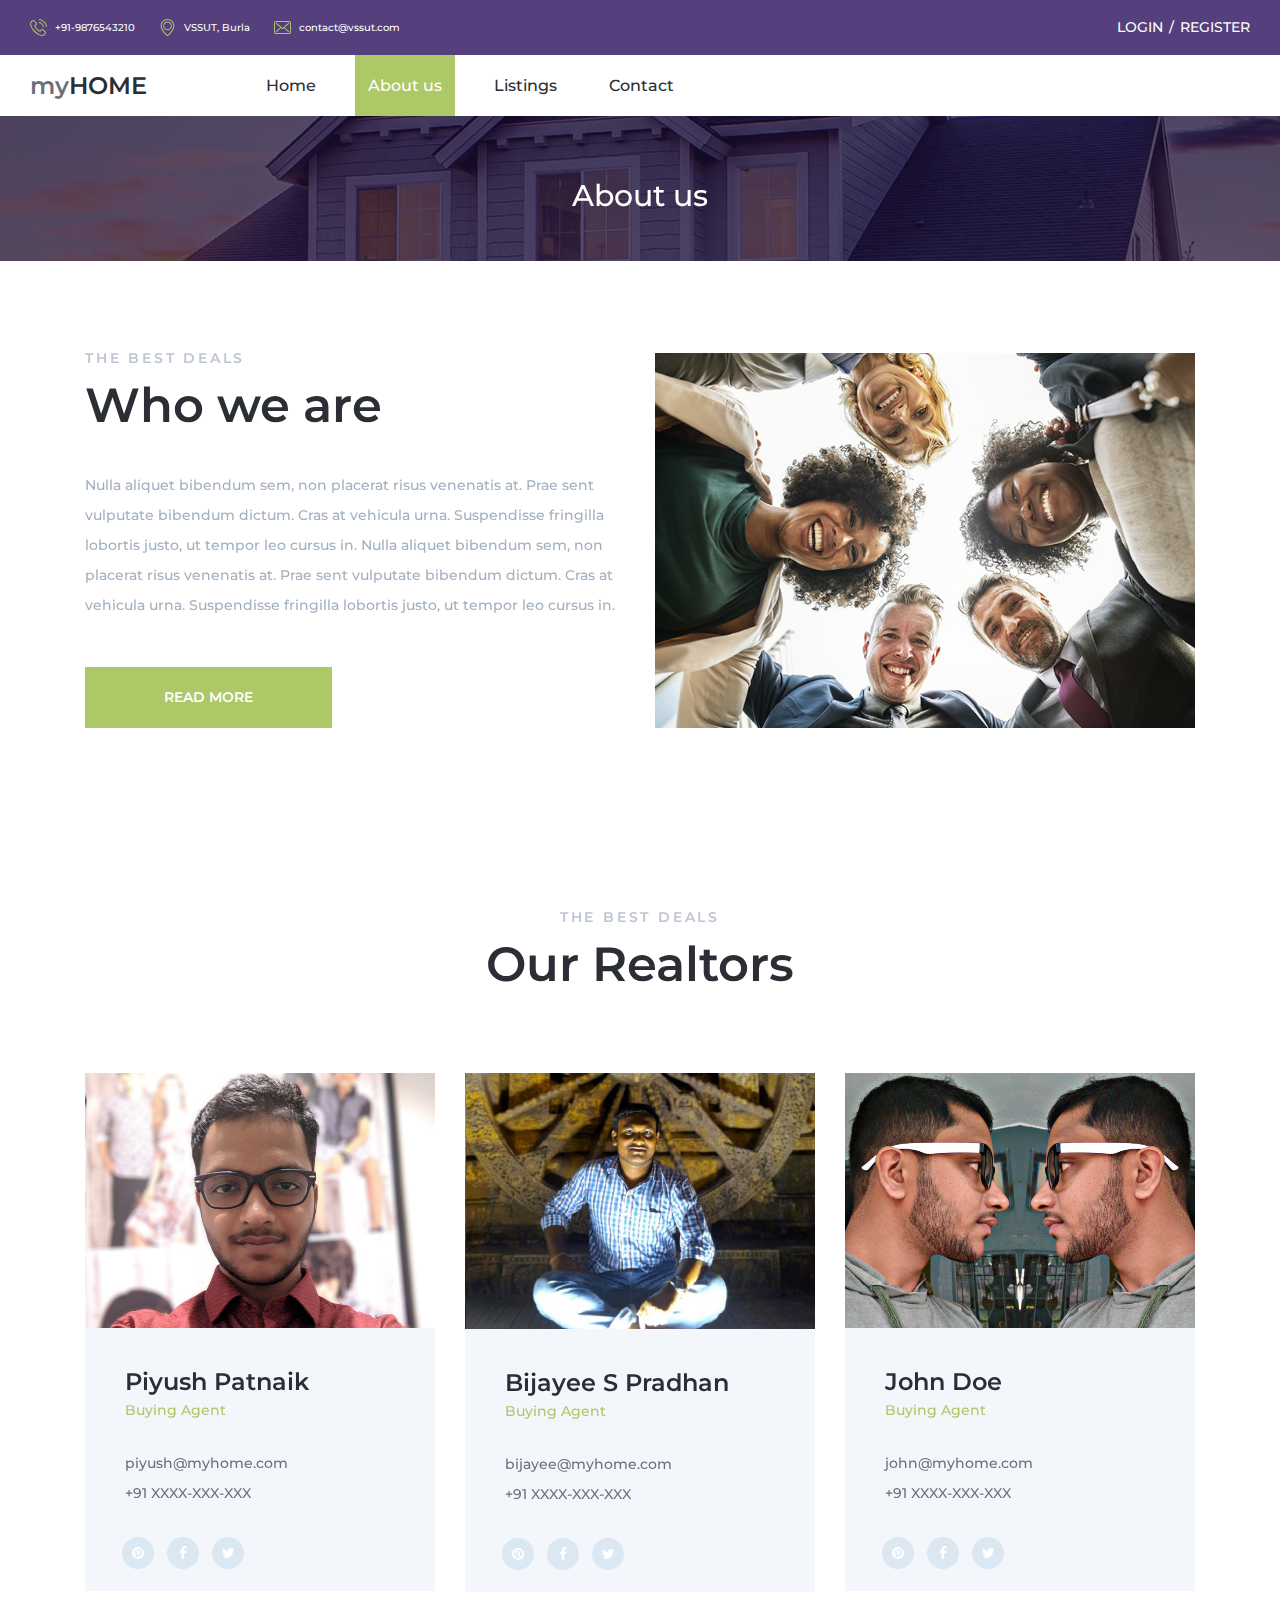
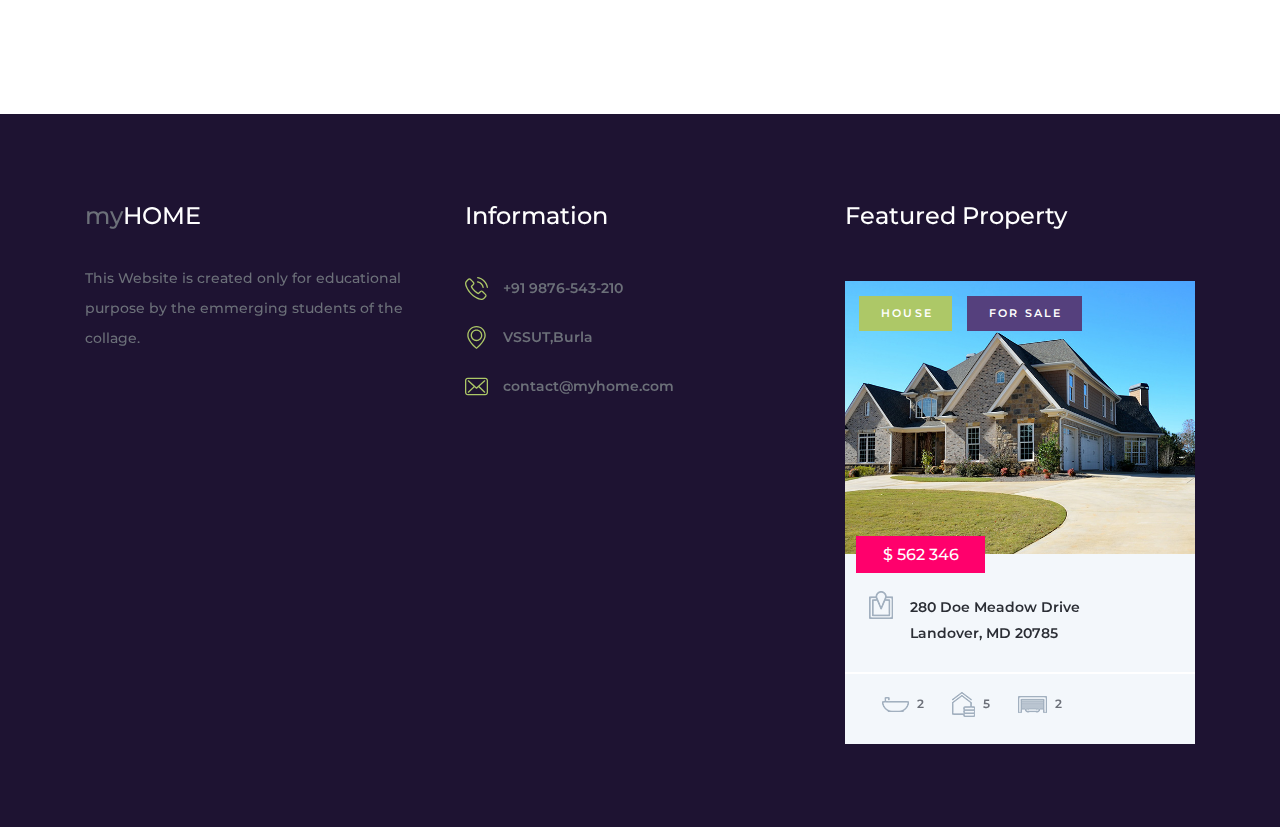
==== commit 5c76fead: "Update" ====
--- a/about.html
+++ b/about.html
@@ -15,546 +15,264 @@
 <link rel="stylesheet" type="text/css" href="styles/about_responsive.css">
 </head>
 <body>
+<div class="super_container">
+<div class="super_overlay"></div>
+<header class="header">
+<div class="header_bar d-flex flex-row align-items-center justify-content-start">
+<div class="header_list">
+<ul class="d-flex flex-row align-items-center justify-content-start">
+<li class="d-flex flex-row align-items-center justify-content-start">
+<div><img src="images/phone-call.svg" alt=""></div>
+<span>+91-9876543210</span>
+</li>
+<li class="d-flex flex-row align-items-center justify-content-start">
+<div><img src="images/placeholder.svg" alt=""></div>
+<span>VSSUT, Burla</span>
+</li>
+<li class="d-flex flex-row align-items-center justify-content-start">
+<div><img src="images/envelope.svg" alt=""></div>
+<span>contact@vssut.com</span>
+</li>
+</ul>
+</div>
+<div class="ml-auto d-flex flex-row align-items-center justify-content-start">
+<div class="log_reg d-flex flex-row align-items-center justify-content-start">
+<ul class="d-flex flex-row align-items-start justify-content-start">
+<li><a href="#">Login</a></li>
+<li><a href="#">Register</a></li>
+</ul>
+</div>
+</div>
+</div>
+<div class="header_content d-flex flex-row align-items-center justify-content-start">
+<div class="logo"><a href="#">my<span>home</span></a></div>
+<nav class="main_nav">
+<ul class="d-flex flex-row align-items-start justify-content-start">
+<li><a href="index.html">Home</a></li>
+<li class="active"><a href="about.html">About us</a></li>
+<li><a href="listings.html">Listings</a></li>
+<li><a href="contact.html">Contact</a></li>
+</ul>
+</nav>
+<div class="hamburger ml-auto"><i class="fa fa-bars" aria-hidden="true"></i></div>
+</div>
+</header>
+<div class="menu text-right">
+<div class="menu_close"><i class="fa fa-times" aria-hidden="true"></i></div>
+<div class="menu_log_reg">
+<div class="log_reg d-flex flex-row align-items-center justify-content-end">
+<ul class="d-flex flex-row align-items-start justify-content-start">
+<li><a href="#">Login</a></li>
+<li><a href="#">Register</a></li>
+</ul>
+</div>
+<nav class="menu_nav">
+<ul>
+<li><a href="index.html">Home</a></li>
+<li><a href="about.html">About us</a></li>
+<li><a href="listings.html">Listings</a></li>
+<li><a href="blog.html">News</a></li>
+<li><a href="contact.html">Contact</a></li>
+</ul>
+</nav>
+</div>
+</div>
+<div class="home">
+<div class="parallax_background parallax-window" data-parallax="scroll" data-image-src="images/about.jpg" data-speed="0.8"></div>
+<div class="container">
+<div class="row">
+<div class="col">
+<div class="home_content text-center">
+<div class="home_title">About us</div>
+</div>
+</div>
+</div>
+</div>
+</div>
+<div class="intro">
+<div class="container">
+<div class="row row-eq-height">
+<div class="col-lg-6">
+<div class="intro_content">
+<div class="section_title_container">
+<div class="section_subtitle">the best deals</div>
+<div class="section_title"><h1>Who we are</h1></div>
+</div>
+<div class="intro_text">
+<p>Nulla aliquet bibendum sem, non placerat risus venenatis at. Prae sent vulputate bibendum dictum. Cras at vehicula urna. Suspendisse fringilla lobortis justo, ut tempor leo cursus in. Nulla aliquet bibendum sem, non placerat risus venenatis at. Prae sent vulputate bibendum dictum. Cras at vehicula urna. Suspendisse fringilla lobortis justo, ut tempor leo cursus in.</p>
+</div>
+<div class="button intro_button"><a href="#">read more</a></div>
+</div>
+</div>
+<div class="col-lg-6 intro_col">
+<div class="intro_image">
+<div class="background_image" style="background-image:url(images/intro.jpg)"></div>
+<img src="images/intro.jpg" alt="">
+</div>
+</div>
 
-<div class="super_container">
-	<div class="super_overlay"></div>
-	
-	<!-- Header -->
-
-	<header class="header">
-		
-		<!-- Header Bar -->
-		<div class="header_bar d-flex flex-row align-items-center justify-content-start">
-			<div class="header_list">
-				<ul class="d-flex flex-row align-items-center justify-content-start">
-					<!-- Phone -->
-					<li class="d-flex flex-row align-items-center justify-content-start">
-						<div><img src="images/phone-call.svg" alt=""></div>
-						<span>+91-9876543210</span>
-					</li>
-					<!-- Address -->
-					<li class="d-flex flex-row align-items-center justify-content-start">
-						<div><img src="images/placeholder.svg" alt=""></div>
-						<span>VSSUT, Burla</span>
-					</li>
-					<!-- Email -->
-					<li class="d-flex flex-row align-items-center justify-content-start">
-						<div><img src="images/envelope.svg" alt=""></div>
-						<span>contact@vssut.com</span>
-					</li>
-				</ul>
-			</div>
-			<div class="ml-auto d-flex flex-row align-items-center justify-content-start">
-				<div class="social">
-					<ul class="d-flex flex-row align-items-center justify-content-start">
-						<li><a href="#"><i class="fa fa-pinterest" aria-hidden="true"></i></a></li>
-						<li><a href="#"><i class="fa fa-facebook" aria-hidden="true"></i></a></li>
-						<li><a href="#"><i class="fa fa-twitter" aria-hidden="true"></i></a></li>
-						<li><a href="#"><i class="fa fa-dribbble" aria-hidden="true"></i></a></li>
-						<li><a href="#"><i class="fa fa-behance" aria-hidden="true"></i></a></li>
-					</ul>
-				</div>
-				<div class="log_reg d-flex flex-row align-items-center justify-content-start">
-					<ul class="d-flex flex-row align-items-start justify-content-start">
-						<li><a href="#">Login</a></li>
-						<li><a href="#">Register</a></li>
-					</ul>
-				</div>
-			</div>
+</div>
+</div>
+</div>
+<div class="agents">
+<div class="container">
+<div class="row">
+<div class="col">
+<div class="section_title_container text-center">
+<div class="section_subtitle">the best deals</div>
+<div class="section_title"><h1>Our Realtors</h1></div>
+</div>
+</div>
+</div>
+<div class="row agents_row">
+<div class="col-lg-4 agent_col">
+<div class="agent">
+<div class="agent_image"><img src="images/realtor_1.jpg" alt=""></div>
+<div class="agent_content">
+<div class="agent_name"><a href="#">Piyush Patnaik</a></div>
+<div class="agent_title">Buying Agent</div>
+<div class="agent_list">
+<ul>
+	<li>piyush@myhome.com</li>
+	<li>+91 XXXX-XXX-XXX</li>
+</ul>
+</div>
+<div class="social">
+<ul class="d-flex flex-row align-items-center justify-content-start">
+	<li><a href="#"><i class="fa fa-pinterest" aria-hidden="true"></i></a></li>
+	<li><a href="#"><i class="fa fa-facebook" aria-hidden="true"></i></a></li>
+	<li><a href="#"><i class="fa fa-twitter" aria-hidden="true"></i></a></li>
+</ul>
+</div>
+</div>
+</div>
+</div>
+<div class="col-lg-4 agent_col">
+<div class="agent">
+<div class="agent_image"><img src="images/realtor_2.jfif" alt=""></div>
+<div class="agent_content">
+<div class="agent_name"><a href="#">Bijayee S Pradhan</a></div>
+<div class="agent_title">Buying Agent</div>
+<div class="agent_list">
+<ul>
+	<li>bijayee@myhome.com</li>
+	<li>+91 XXXX-XXX-XXX</li>
+</ul>
+</div>
+<div class="social">
+<ul class="d-flex flex-row align-items-center justify-content-start">
+	<li><a href="#"><i class="fa fa-pinterest" aria-hidden="true"></i></a></li>
+	<li><a href="#"><i class="fa fa-facebook" aria-hidden="true"></i></a></li>
+	<li><a href="#"><i class="fa fa-twitter" aria-hidden="true"></i></a></li>
+</ul>
+</div>
+</div>
+</div>
+</div>
+<div class="col-lg-4 agent_col">
+<div class="agent">
+<div class="agent_image"><img src="images/realtor_3.png" alt=""></div>
+<div class="agent_content">
+<div class="agent_name"><a href="#">John Doe</a></div>
+<div class="agent_title">Buying Agent</div>
+<div class="agent_list">
+<ul>
+	<li>john@myhome.com</li>
+	<li>+91 XXXX-XXX-XXX</li>
+</ul>
+</div>
+<div class="social">
+<ul class="d-flex flex-row align-items-center justify-content-start">
+	<li><a href="#"><i class="fa fa-pinterest" aria-hidden="true"></i></a></li>
+	<li><a href="#"><i class="fa fa-facebook" aria-hidden="true"></i></a></li>
+	<li><a href="#"><i class="fa fa-twitter" aria-hidden="true"></i></a></li>
+</ul>
+</div>
+</div>
+</div>
+</div>
+</div>
+</div>
+</div>
+<footer class="footer">
+<div class="footer_content">
+<div class="container">
+<div class="row">
+<div class="col-xl-4 col-lg-6 footer_col">
+<div class="footer_about">
+	<div class="footer_logo"><a href="#">my<span>home</span></a></div>
+	<div class="footer_text">
+	<p>This Website is created only for educational purpose by the emmerging students of
+		the collage.</p>
+	</div>
+</div>
+</div>
+<div class="col-xl-4 col-lg-6 footer_col">
+<div class="footer_column">
+	<div class="footer_title">Information</div>
+	<div class="footer_info">
+	<ul>
+		<li class="d-flex flex-row align-items-center justify-content-start">
+		<div><img src="images/phone-call.svg" alt=""></div>
+		<span>+91 9876-543-210</span>
+		</li>
+		<li class="d-flex flex-row align-items-center justify-content-start">
+		<div><img src="images/placeholder.svg" alt=""></div>
+		<span>VSSUT,Burla</span>
+		</li>
+		<li class="d-flex flex-row align-items-center justify-content-start">
+		<div><img src="images/envelope.svg" alt=""></div>
+		<span>contact@myhome.com</span>
+		</li>
+	</ul>
+	</div>
+</div>
+</div>
+<div class="col-xl-4 col-lg-6 footer_col">
+<div class="footer_title">Featured Property</div>
+<div class="listing_small">
+	<div class="listing_small_image">
+	<div>
+		<img src="images/listing_1.jpg" alt="">
+	</div>
+	<div
+		class="listing_small_tags d-flex flex-row align-items-start justify-content-start flex-wrap">
+		<div class="listing_small_tag tag_house"><a href="listings.html">house</a></div>
+		<div class="listing_small_tag tag_sale"><a href="listings.html">for sale</a>
 		</div>
-
-		<!-- Header Content -->
-		<div class="header_content d-flex flex-row align-items-center justify-content-start">
-			<div class="logo"><a href="#">my<span>home</span></a></div>
-			<nav class="main_nav">
-				<ul class="d-flex flex-row align-items-start justify-content-start">
-					<li><a href="index.html">Home</a></li>
-					<li class="active"><a href="about.html">About us</a></li>
-					<li><a href="listings.html">Listings</a></li>
-					<li><a href="contact.html">Contact</a></li>
-				</ul>
-			</nav>
-			<div class="submit ml-auto"><a href="#">submit listing</a></div>
-			<div class="hamburger ml-auto"><i class="fa fa-bars" aria-hidden="true"></i></div>
-		</div>
-
-	</header>
-
-	<!-- Menu -->
-
-	<div class="menu text-right">
-		<div class="menu_close"><i class="fa fa-times" aria-hidden="true"></i></div>
-		<div class="menu_log_reg">
-			<div class="log_reg d-flex flex-row align-items-center justify-content-end">
-				<ul class="d-flex flex-row align-items-start justify-content-start">
-					<li><a href="#">Login</a></li>
-					<li><a href="#">Register</a></li>
-				</ul>
-			</div>
-			<nav class="menu_nav">
-				<ul>
-					<li><a href="index.html">Home</a></li>
-					<li><a href="about.html">About us</a></li>
-					<li><a href="listings.html">Listings</a></li>
-					<li><a href="blog.html">News</a></li>
-					<li><a href="contact.html">Contact</a></li>
-				</ul>
-			</nav>
-		</div>
-	</div>
-
-	<!-- Home -->
-
-	<div class="home">
-		<div class="parallax_background parallax-window" data-parallax="scroll" data-image-src="images/about.jpg" data-speed="0.8"></div>
-		<div class="container">
-			<div class="row">
-				<div class="col">
-					<div class="home_content text-center">
-						<div class="home_title">About us</div>
-					</div>
-				</div>
-			</div>
-		</div>
-	</div>
-
-	<!-- Intro -->
-
-	<div class="intro">
-		<div class="container">
-			<div class="row row-eq-height">
-				
-				<!-- Intro Content -->
-				<div class="col-lg-6">
-					<div class="intro_content">
-						<div class="section_title_container">
-							<div class="section_subtitle">the best deals</div>
-							<div class="section_title"><h1>Who we are</h1></div>
-						</div>
-						<div class="intro_text">
-							<p>Nulla aliquet bibendum sem, non placerat risus venenatis at. Prae sent vulputate bibendum dictum. Cras at vehicula urna. Suspendisse fringilla lobortis justo, ut tempor leo cursus in. Nulla aliquet bibendum sem, non placerat risus venenatis at. Prae sent vulputate bibendum dictum. Cras at vehicula urna. Suspendisse fringilla lobortis justo, ut tempor leo cursus in.</p>
-						</div>
-						<div class="button intro_button"><a href="#">read more</a></div>
-					</div>
-				</div>
-
-				<!-- Intro Image -->
-				<div class="col-lg-6 intro_col">
-					<div class="intro_image">
-						<div class="background_image" style="background-image:url(images/intro.jpg)"></div>
-						<img src="images/intro.jpg" alt="">
-					</div>
-				</div>
-
-			</div>
-		</div>
-	</div>
-
-	<!-- Services -->
-
-	<div class="services">
-		<div class="container">
-			<div class="row">
-				<div class="col">
-					<div class="section_title_container text-center">
-						<div class="section_subtitle">the best deals</div>
-						<div class="section_title"><h1>Services</h1></div>
-					</div>
-				</div>
-			</div>
-			<div class="row services_row">
-				
-				<!-- Service -->
-				<div class="col-xl-4 col-md-6">
-					<div class="service">
-						<div class="service_title_container d-flex flex-row align-items-center justify-content-start">
-							<div class="service_icon d-flex flex-column align-items-start justify-content-center">
-								<img src="images/service_1.png" alt="">
-							</div>
-							<div class="service_title"><h3>Consulting</h3></div>
-						</div>
-						<div class="service_text">
-							<p>Nulla aliquet bibendum sem, non placer risus venenatis at. Prae sent vulputate bibendum dictum.</p>
-						</div>
-					</div>
-				</div>
-
-				<!-- Service -->
-				<div class="col-xl-4 col-md-6">
-					<div class="service">
-						<div class="service_title_container d-flex flex-row align-items-center justify-content-start">
-							<div class="service_icon d-flex flex-column align-items-start justify-content-center">
-								<img src="images/service_2.png" alt="">
-							</div>
-							<div class="service_title"><h3>Real estate sales</h3></div>
-						</div>
-						<div class="service_text">
-							<p>Aliquet bibendum sem, non placerat risus venenatis at. Prae sent vulputate bibendum dictum. Cras at vehicula.</p>
-						</div>
-					</div>
-				</div>
-
-				<!-- Service -->
-				<div class="col-xl-4 col-md-6">
-					<div class="service">
-						<div class="service_title_container d-flex flex-row align-items-center justify-content-start">
-							<div class="service_icon d-flex flex-column align-items-start justify-content-center">
-								<img src="images/service_3.png" alt="">
-							</div>
-							<div class="service_title"><h3>Renting</h3></div>
-						</div>
-						<div class="service_text">
-							<p>Nulla aliquet bibendum sem, non placerat risus venenatis at. Prae sent vulputate bibendum dictum.</p>
-						</div>
-					</div>
-				</div>
-
-				<!-- Service -->
-				<div class="col-xl-4 col-md-6">
-					<div class="service">
-						<div class="service_title_container d-flex flex-row align-items-center justify-content-start">
-							<div class="service_icon d-flex flex-column align-items-start justify-content-center">
-								<img src="images/service_4.png" alt="">
-							</div>
-							<div class="service_title"><h3>Meditation</h3></div>
-						</div>
-						<div class="service_text">
-							<p>Aliquet bibendum sem, non placerat risus venenatis at. Prae sent vulputate bibendum dictum. Cras at vehicula.</p>
-						</div>
-					</div>
-				</div>
-
-				<!-- Service -->
-				<div class="col-xl-4 col-md-6">
-					<div class="service">
-						<div class="service_title_container d-flex flex-row align-items-center justify-content-start">
-							<div class="service_icon d-flex flex-column align-items-start justify-content-center">
-								<img src="images/service_5.png" alt="">
-							</div>
-							<div class="service_title"><h3>Evaluation</h3></div>
-						</div>
-						<div class="service_text">
-							<p>Bibendum sem, non placerat risus venenatis at. Prae sent vulputate bibendum dictum. Cras at vehicula.</p>
-						</div>
-					</div>
-				</div>
-
-				<!-- Service -->
-				<div class="col-xl-4 col-md-6">
-					<div class="service">
-						<div class="service_title_container d-flex flex-row align-items-center justify-content-start">
-							<div class="service_icon d-flex flex-column align-items-start justify-content-center">
-								<img src="images/service_6.png" alt="">
-							</div>
-							<div class="service_title"><h3>Price Consulting</h3></div>
-						</div>
-						<div class="service_text">
-							<p>Aliquet bibendum sem, non placerat risus venenatis at. Prae sent vulputate bibendum dictum. Cras at vehicula.</p>
-						</div>
-					</div>
-				</div>
-
-			</div>
-		</div>
-	</div>
-
-	<!-- Milestones -->
-
-	<div class="milestones">
-		<div class="container">
-			<div class="row">
-				
-				<!-- Milestone -->
-				<div class="col-xl-3 col-md-6 milestone_col">
-					<div class="milestone d-flex flex-row align-items-start justify-content-md-center justify-content-start">
-						<div class="milestone_content">
-							<div class="milestone_icon d-flex flex-column align-items-start justify-content-center"><img src="images/duplex.svg" alt=""></div>
-							<div class="milestone_counter" data-end-value="425">0</div>
-							<div class="milestone_text">homes sold</div>
-						</div>
-					</div>
-				</div>
-
-				<!-- Milestone -->
-				<div class="col-xl-3 col-md-6 milestone_col">
-					<div class="milestone d-flex flex-row align-items-start justify-content-md-center justify-content-start">
-						<div class="milestone_content">
-							<div class="milestone_icon d-flex flex-column align-items-start justify-content-center"><img src="images/prize.svg" alt=""></div>
-							<div class="milestone_counter" data-end-value="18">0</div>
-							<div class="milestone_text">awards</div>
-						</div>
-					</div>
-				</div>
-
-				<!-- Milestone -->
-				<div class="col-xl-3 col-md-6 milestone_col">
-					<div class="milestone d-flex flex-row align-items-start justify-content-md-center justify-content-start">
-						<div class="milestone_content">
-							<div class="milestone_icon d-flex flex-column align-items-start justify-content-center"><img src="images/home.svg" alt=""></div>
-							<div class="milestone_counter" data-end-value="25" data-sign-after="k">0</div>
-							<div class="milestone_text">followers</div>
-						</div>
-					</div>
-				</div>
-
-				<!-- Milestone -->
-				<div class="col-xl-3 col-md-6 milestone_col">
-					<div class="milestone d-flex flex-row align-items-start justify-content-md-center justify-content-start">
-						<div class="milestone_content">
-							<div class="milestone_icon d-flex flex-column align-items-start justify-content-center"><img src="images/rent.svg" alt=""></div>
-							<div class="milestone_counter" data-end-value="1265">0</div>
-							<div class="milestone_text">rentals</div>
-						</div>
-					</div>
-				</div>
-
-			</div>
-		</div>
-	</div>
-
-	<!-- Agents -->
-
-	<div class="agents">
-		<div class="container">
-			<div class="row">
-				<div class="col">
-					<div class="section_title_container text-center">
-						<div class="section_subtitle">the best deals</div>
-						<div class="section_title"><h1>Our Realtors</h1></div>
-					</div>
-				</div>
-			</div>
-			<div class="row agents_row">
-				
-				<!-- Agent -->
-				<div class="col-lg-4 agent_col">
-					<div class="agent">
-						<div class="agent_image"><img src="images/realtor_1.jpg" alt=""></div>
-						<div class="agent_content">
-							<div class="agent_name"><a href="#">Piyush Patnaik</a></div>
-							<div class="agent_title">Buying Agent</div>
-							<div class="agent_list">
-								<ul>
-									<li>piyush@myhome.com</li>
-									<li>+91 XXXX-XXX-XXX</li>
-								</ul>
-							</div>
-							<div class="social">
-								<ul class="d-flex flex-row align-items-center justify-content-start">
-									<li><a href="#"><i class="fa fa-pinterest" aria-hidden="true"></i></a></li>
-									<li><a href="#"><i class="fa fa-facebook" aria-hidden="true"></i></a></li>
-									<li><a href="#"><i class="fa fa-twitter" aria-hidden="true"></i></a></li>
-								</ul>
-							</div>
-						</div>
-					</div>
-				</div>
-
-				<!-- Agent -->
-				<div class="col-lg-4 agent_col">
-					<div class="agent">
-						<div class="agent_image"><img src="images/realtor_2.jfif" alt=""></div>
-						<div class="agent_content">
-							<div class="agent_name"><a href="#">Bijayee S Pradhan</a></div>
-							<div class="agent_title">Buying Agent</div>
-							<div class="agent_list">
-								<ul>
-									<li>bijayee@myhome.com</li>
-									<li>+91 XXXX-XXX-XXX</li>
-								</ul>
-							</div>
-							<div class="social">
-								<ul class="d-flex flex-row align-items-center justify-content-start">
-									<li><a href="#"><i class="fa fa-pinterest" aria-hidden="true"></i></a></li>
-									<li><a href="#"><i class="fa fa-facebook" aria-hidden="true"></i></a></li>
-									<li><a href="#"><i class="fa fa-twitter" aria-hidden="true"></i></a></li>
-								</ul>
-							</div>
-						</div>
-					</div>
-				</div>
-
-				<!-- Agent -->
-				<div class="col-lg-4 agent_col">
-					<div class="agent">
-						<div class="agent_image"><img src="images/realtor_3.png" alt=""></div>
-						<div class="agent_content">
-							<div class="agent_name"><a href="#">John Doe</a></div>
-							<div class="agent_title">Buying Agent</div>
-							<div class="agent_list">
-								<ul>
-									<li>john@myhome.com</li>
-									<li>+91 XXXX-XXX-XXX</li>
-								</ul>
-							</div>
-							<div class="social">
-								<ul class="d-flex flex-row align-items-center justify-content-start">
-									<li><a href="#"><i class="fa fa-pinterest" aria-hidden="true"></i></a></li>
-									<li><a href="#"><i class="fa fa-facebook" aria-hidden="true"></i></a></li>
-									<li><a href="#"><i class="fa fa-twitter" aria-hidden="true"></i></a></li>
-								</ul>
-							</div>
-						</div>
-					</div>
-				</div>
-
-			</div>
-			<div class="row contact_row">
-				<div class="col">
-					<div class="button ml-auto mr-auto"><a href="#">contact us</a></div>
-				</div>
-			</div>
-		</div>
-	</div>
-
-	<!-- Footer -->
-
-	<footer class="footer">
-		<div class="footer_content">
-			<div class="container">
-				<div class="row">
-					
-					<!-- Footer Column -->
-					<div class="col-xl-3 col-lg-6 footer_col">
-						<div class="footer_about">
-							<div class="footer_logo"><a href="#">my<span>home</span></a></div>
-							<div class="footer_text">
-								<p>This Website is created only for educational purpose by the emmerging students of the collage.</p>
-							</div>
-							<div class="social">
-								<ul class="d-flex flex-row align-items-center justify-content-start">
-									<li><a href="#"><i class="fa fa-pinterest" aria-hidden="true"></i></a></li>
-									<li><a href="#"><i class="fa fa-facebook" aria-hidden="true"></i></a></li>
-									<li><a href="#"><i class="fa fa-twitter" aria-hidden="true"></i></a></li>
-									<li><a href="#"><i class="fa fa-dribbble" aria-hidden="true"></i></a></li>
-									<li><a href="#"><i class="fa fa-behance" aria-hidden="true"></i></a></li>
-								</ul>
-							</div>
-							<div class="footer_submit"><a href="#">submit listing</a></div>
-						</div>
-					</div>
-
-					<!-- Footer Column -->
-					<div class="col-xl-3 col-lg-6 footer_col">
-						<div class="footer_column">
-							<div class="footer_title">Information</div>
-							<div class="footer_info">
-								<ul>
-									<!-- Phone -->
-									<li class="d-flex flex-row align-items-center justify-content-start">
-										<div><img src="images/phone-call.svg" alt=""></div>
-										<span>+91 9876-543-210</span>
-									</li>
-									<!-- Address -->
-									<li class="d-flex flex-row align-items-center justify-content-start">
-										<div><img src="images/placeholder.svg" alt=""></div>
-										<span>VSSUT,Burla</span>
-									</li>
-									<!-- Email -->
-									<li class="d-flex flex-row align-items-center justify-content-start">
-										<div><img src="images/envelope.svg" alt=""></div>
-										<span>contact@myhome.com</span>
-									</li>
-								</ul>
-							</div>
-							<div class="footer_links usefull_links">
-								<div class="footer_title">Usefull Links</div>
-								<ul>
-									<li><a href="#">Testimonials</a></li>
-									<li><a href="#">Listings</a></li>
-									<li><a href="#">Featured Properties</a></li>
-									<li><a href="#">Contact Agents</a></li>
-									<li><a href="#">About us</a></li>
-								</ul>
-							</div>
-						</div>
-					</div>
-
-					<!-- Footer Column -->
-					<div class="col-xl-3 col-lg-6 footer_col">
-						<div class="footer_links">
-							<div class="footer_title">Properties Types</div>
-							<ul>
-								<li><a href="#">Properties for rent</a></li>
-								<li><a href="#">Properties for sale</a></li>
-								<li><a href="#">Commercial</a></li>
-								<li><a href="#">Homes</a></li>
-								<li><a href="#">Villas</a></li>
-								<li><a href="#">Office</a></li>
-								<li><a href="#">Residential</a></li>
-								<li><a href="#">Appartments</a></li>
-								<li><a href="#">Off plan</a></li>
-							</ul>
-						</div>
-					</div>
-
-					<!-- Footer Column -->
-					<div class="col-xl-3 col-lg-6 footer_col">
-						<div class="footer_title">Featured Property</div>
-						<div class="listing_small">
-							<div class="listing_small_image">
-								<div>
-									<img src="images/listing_1.jpg" alt="">
-								</div>
-								<div class="listing_small_tags d-flex flex-row align-items-start justify-content-start flex-wrap">
-									<div class="listing_small_tag tag_house"><a href="listings.html">house</a></div>
-									<div class="listing_small_tag tag_sale"><a href="listings.html">for sale</a></div>
-								</div>
-								<div class="listing_small_price">$ 562 346</div>
-							</div>
-							<div class="listing_small_content">
-								<div class="listing_small_location d-flex flex-row align-items-start justify-content-start">
-									<img src="images/icon_1.png" alt="">
-									<a href="single.html">280 Doe Meadow Drive Landover, MD 20785</a>
-								</div>
-								<div class="listing_small_info">
-									<ul class="d-flex flex-row align-items-center justify-content-start flex-wrap">
-										<li class="d-flex flex-row align-items-center justify-content-start">
-											<img src="images/icon_3.png" alt="">
-											<span>2</span>
-										</li>
-										<li class="d-flex flex-row align-items-center justify-content-start">
-											<img src="images/icon_4.png" alt="">
-											<span>5</span>
-										</li>
-										<li class="d-flex flex-row align-items-center justify-content-start">
-											<img src="images/icon_5.png" alt="">
-											<span>2</span>
-										</li>
-									</ul>
-								</div>
-							</div>
-						</div>
-					</div>
-
-				</div>
-			</div>
-		</div>
-		<div class="footer_bar">
-			<div class="container">
-				<div class="row">
-					<div class="col">
-						<div class="footer_bar_content d-flex flex-md-row flex-column align-items-md-center align-items-start justify-content-start">
-							<div class="copyright order-md-1 order-2"><!-- Link back to Colorlib can't be removed. Template is licensed under CC BY 3.0. -->
-Copyright &copy;<script>document.write(new Date().getFullYear());</script> All rights reserved | This template is made with <i class="fa fa-heart-o" aria-hidden="true"></i> by <a href="https://colorlib.com" target="_blank">Colorlib</a>
-<!-- Link back to Colorlib can't be removed. Template is licensed under CC BY 3.0. --></div>
-							<nav class="footer_nav order-md-2 order-1 ml-md-auto">
-								<ul class="d-flex flex-md-row flex-column align-items-md-center align-items-start justify-content-start">
-									<li><a href="index.html">Home</a></li>
-									<li><a href="about.html">About us</a></li>
-									<li><a href="listings.html">Listings</a></li>
-									<li><a href="blog.html">News</a></li>
-									<li><a href="contact.html">Contact</a></li>
-								</ul>
-							</nav>
-						</div>
-					</div>
-				</div>
-			</div>
-		</div>
-	</footer>
-</div>
-
+	</div>
+	<div class="listing_small_price">$ 562 346</div>
+	</div>
+	<div class="listing_small_content">
+	<div
+		class="listing_small_location d-flex flex-row align-items-start justify-content-start">
+		<img src="images/icon_1.png" alt="">
+		<a href="single.html">280 Doe Meadow Drive Landover, MD 20785</a>
+	</div>
+	<div class="listing_small_info">
+		<ul class="d-flex flex-row align-items-center justify-content-start flex-wrap">
+		<li class="d-flex flex-row align-items-center justify-content-start">
+			<img src="images/icon_3.png" alt="">
+			<span>2</span>
+		</li>
+		<li class="d-flex flex-row align-items-center justify-content-start">
+			<img src="images/icon_4.png" alt="">
+			<span>5</span>
+		</li>
+		<li class="d-flex flex-row align-items-center justify-content-start">
+			<img src="images/icon_5.png" alt="">
+			<span>2</span>
+		</li>
+		</ul>
+	</div>
+	</div>
+</div>
+</div>
+</div>
+</div>
+</div>
+</footer>
+</div>
 <script src="js/jquery-3.3.1.min.js"></script>
 <script src="styles/bootstrap-4.1.2/popper.js"></script>
 <script src="styles/bootstrap-4.1.2/bootstrap.min.js"></script>
